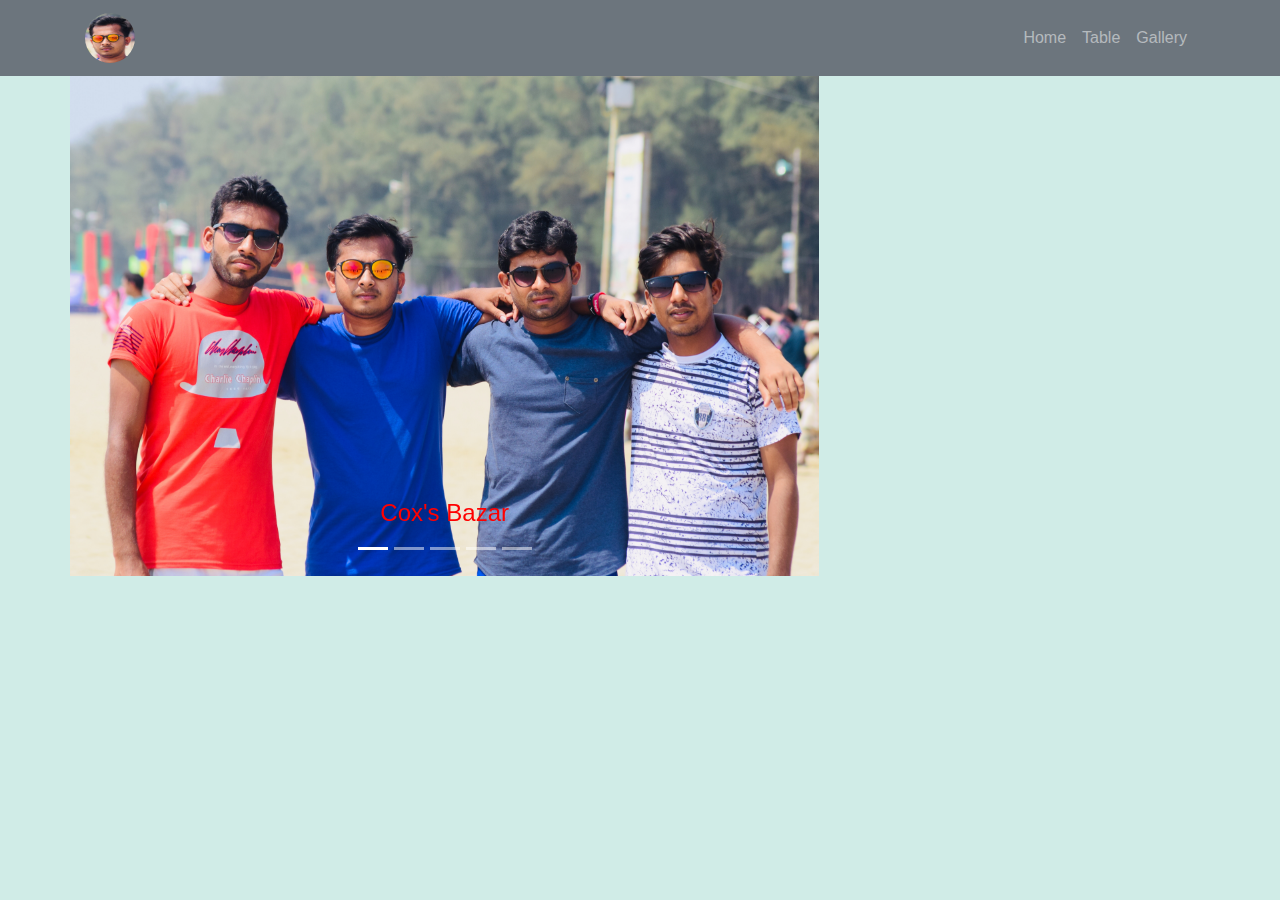
==== gallery.html @ 6f39ad9b "Update gallery.html" ====
<!DOCTYPE html>
<html>
<head>
  <title>Personal website</title>
  <link rel="stylesheet" type="text/css" href="css/bootstrap.min.css">
  <link rel="stylesheet" type="text/css" href="css/style.css">
   <style>
  /* Make the image fully responsive */
  .carousel-inner img {
      width: 100%;
      height: 100%;
  }
     .carousel-item{
     height:500px;
     }
  </style>
</head>
<body>
      <nav class="navbar navbar-expand-sm navbar-dark bg-secondary">
        <div class="container">
        
      <a class="navbar-brand" href="#">
  	<img src="image/logo/logo.JPG">
  </a>

      <button class="navbar-toggler" type="button" data-toggle="collapse" data-target="#navbarSupportedContent" aria-controls="navbarSupportedContent" aria-expanded="false" aria-label="Toggle navigation">
        <span class="navbar-toggler-icon"></span>
      </button>

          <div class="collapse navbar-collapse" id="navbarSupportedContent">
            <ul class="navbar-nav ml-auto">
              <li class="nav-item">
                <a class="nav-link" href="index.html">Home <span class="sr-only">(current)</span></a>
              </li>
              <li class="nav-item">
               <a class="nav-link" href="table.html">Table</a>
              </li>
              <li class="nav-item">
              <a class="nav-link" href="gallery.html" 
              tabindex="-1" aria-disabled="true">Gallery</a>
            </li>
          </ul>
        </div>
      </div>
      </nav>
  <div class="container">
    <div class="row">
      <div class="col-md-2></div>
                  <div class="col-md-8">
                                       <div class="design">
      <div class="container"></div>

      <div id="carouselExampleIndicators" class="carousel slide" data-ride="carousel">
        <ol class="carousel-indicators">
          <li data-target="#carouselExampleIndicators" data-slide-to="0" class="active"></li>
          <li data-target="#carouselExampleIndicators" data-slide-to="1"></li>
          <li data-target="#carouselExampleIndicators" data-slide-to="2"></li>
          <li data-target="#carouselExampleIndicators" data-slide-to="3"></li>
          <li data-target="#carouselExampleIndicators" data-slide-to="4"></li>
          
        </ol>
        <div class="carousel-inner">
        <div class="carousel-item active">
          <img src="image/gallery/first.JPG" alt="Cox's Bazar" width="1100" height="500">
          <div class="carousel-caption">
            <h4 style="color:red;">Cox's Bazar</h4>
          </div>
        </div>
        <div class="carousel-item">
          <img src="image/gallery/second.JPG" alt="Cox's Bazar" width="1100" height="500">
          <div class="carousel-caption">
            <h4 style="color: blue;">Cox's Bazar</h4>
          </div>
        </div>
        <div class="carousel-item">
          <img src="image/gallery/third.JPG" alt="Hangout" width="1100" height="500">
          <div class="carousel-caption">
            <h4>Hangout</h4>
          </div>
        </div>
        <div class="carousel-item">
          <img src="image/gallery/fourth.JPG" alt="Cox's Bazar" width="1100" height="500">
          <div class="carousel-caption">
            <h4>Cox's Bazar</h4>
          </div>
        </div>
        <div class="carousel-item">
          <img src="image/gallery/fifth.jpg" alt="Picnic 2018" width="1100" height="500">
          <div class="carousel-caption">
            <h4 style="color: red;">Picnic 2018</h4>
          </div>
        </div>
        </div>
        <a class="carousel-control-prev" href="#carouselExampleIndicators" role="button" data-slide="prev">
          <span class="carousel-control-prev-icon" aria-hidden="true"></span>
          <span class="sr-only">Previous</span>
        </a>
        <a class="carousel-control-next" href="#carouselExampleIndicators" role="button" data-slide="next">
          <span class="carousel-control-next-icon" aria-hidden="true"></span>
          <span class="sr-only">Next</span>
        </a>
</div>
</div>
         </div>
            <div class="col-md-2"></div>
    </div>
  </div>

  <script type="text/javascript " src="js/jquery-3.4.1.min.js"></script>
  <script type="text/javascript" src="js/popper.min.js"></script>
  <script type="text/javascript" src="js/bootstrap.min.js"></script>

</body>
</html>
---- css/style.css ----
.navbar-brand img{
	height: 50px;
	width: 50px;
	border-radius: 50%;
}
body{
	background-color:#D0ECE7;
}
  background-color: #2d3436;
  padding: 110px 0px 80px;
}
#Contact{
  background-color: #2d3436;
  padding: 110px 0px 80px;
}
#Contact .contact-item-1{}
#Contact .contact-item-1 p{

  font-family: 'Oswald', sans-serif;
  font-size: 18px;
  font-weight: 400;
  color: #dfe6e9;
  margin-top: 50px;
}
#Contact .contact-items .contact-link{
  display: -webkit-flex;
  display: -moz-flex;
  display: -ms-flex;
  display: -o-flex;
  display: flex;
  /*justify-content: center;*/
  /*align-items: center;*/

}

.copyright{
  background: #2d3436 ;
  color: #dfe6e9;
  font-size: 15px;
  padding-bottom: 20px;
}
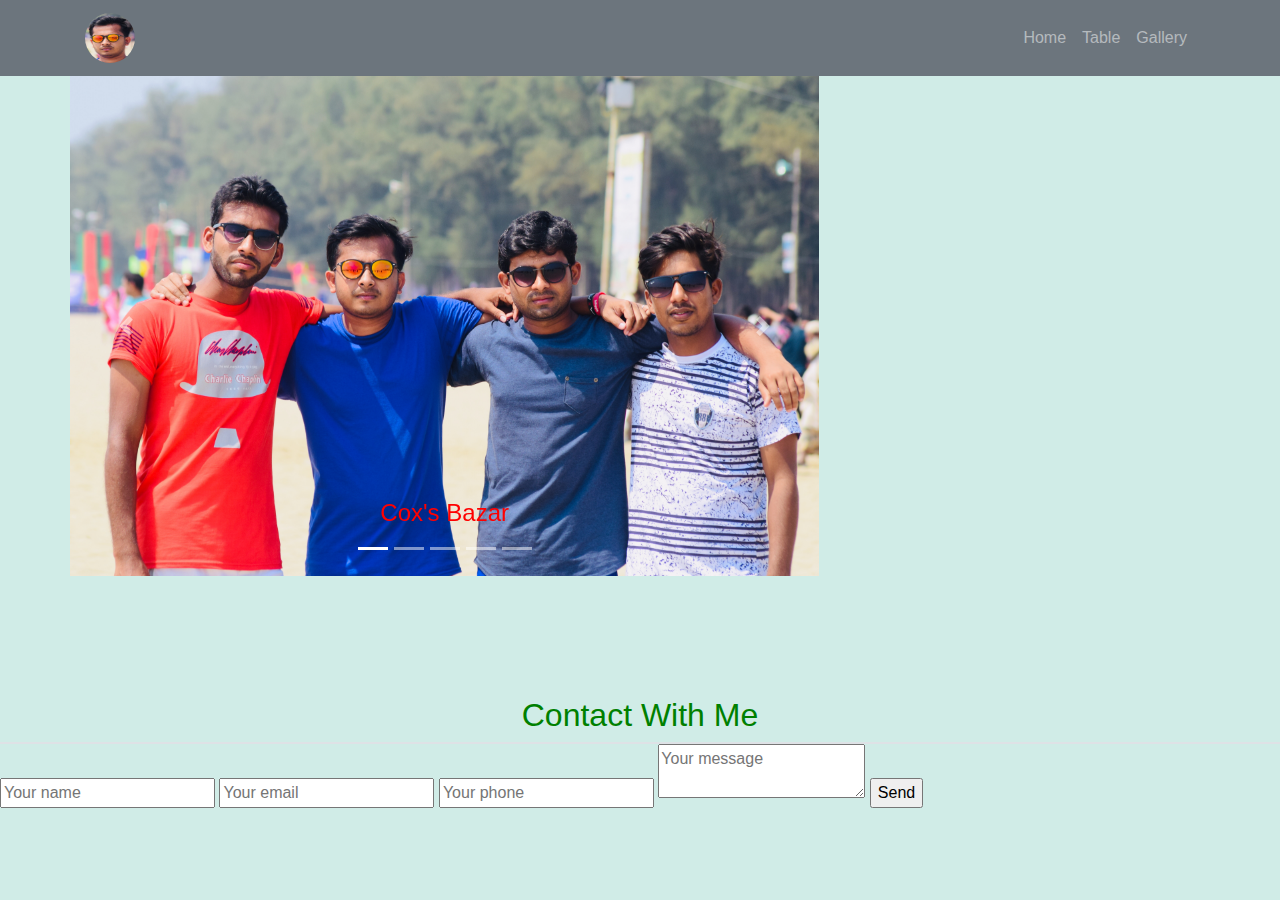
==== commit f6fe6e8a: "Update gallery.html" ====
--- a/gallery.html
+++ b/gallery.html
@@ -46,8 +46,8 @@
   <div class="container">
     <div class="row">
       <div class="col-md-2></div>
-                  <div class="col-md-8">
-                                       <div class="design">
+              <div class="col-md-8">
+                  <div class="design">
       <div class="container"></div>
 
       <div id="carouselExampleIndicators" class="carousel slide" data-ride="carousel">
@@ -106,6 +106,19 @@
     </div>
   </div>
 
+</br></br></br></br></br>
+ <h2 align="center" style=color:green;>Contact With Me</h2>
+  <div class="border"></div>
+  <form class="contact-form" action="Contact.html" method="post">
+    <input type="text" class="contact-form-text" placeholder="Your name">
+    <input type="email" class="contact-form-text" placeholder="Your email">
+    <input type="text" class="contact-form-text" placeholder="Your phone">
+    <textarea class="contact-form-text" placeholder="Your message"></textarea>
+    <input type="submit" class="contact-form-btn" value="Send">
+  </form>
+  </br>
+  </br>
+
   <script type="text/javascript " src="js/jquery-3.4.1.min.js"></script>
   <script type="text/javascript" src="js/popper.min.js"></script>
   <script type="text/javascript" src="js/bootstrap.min.js"></script>
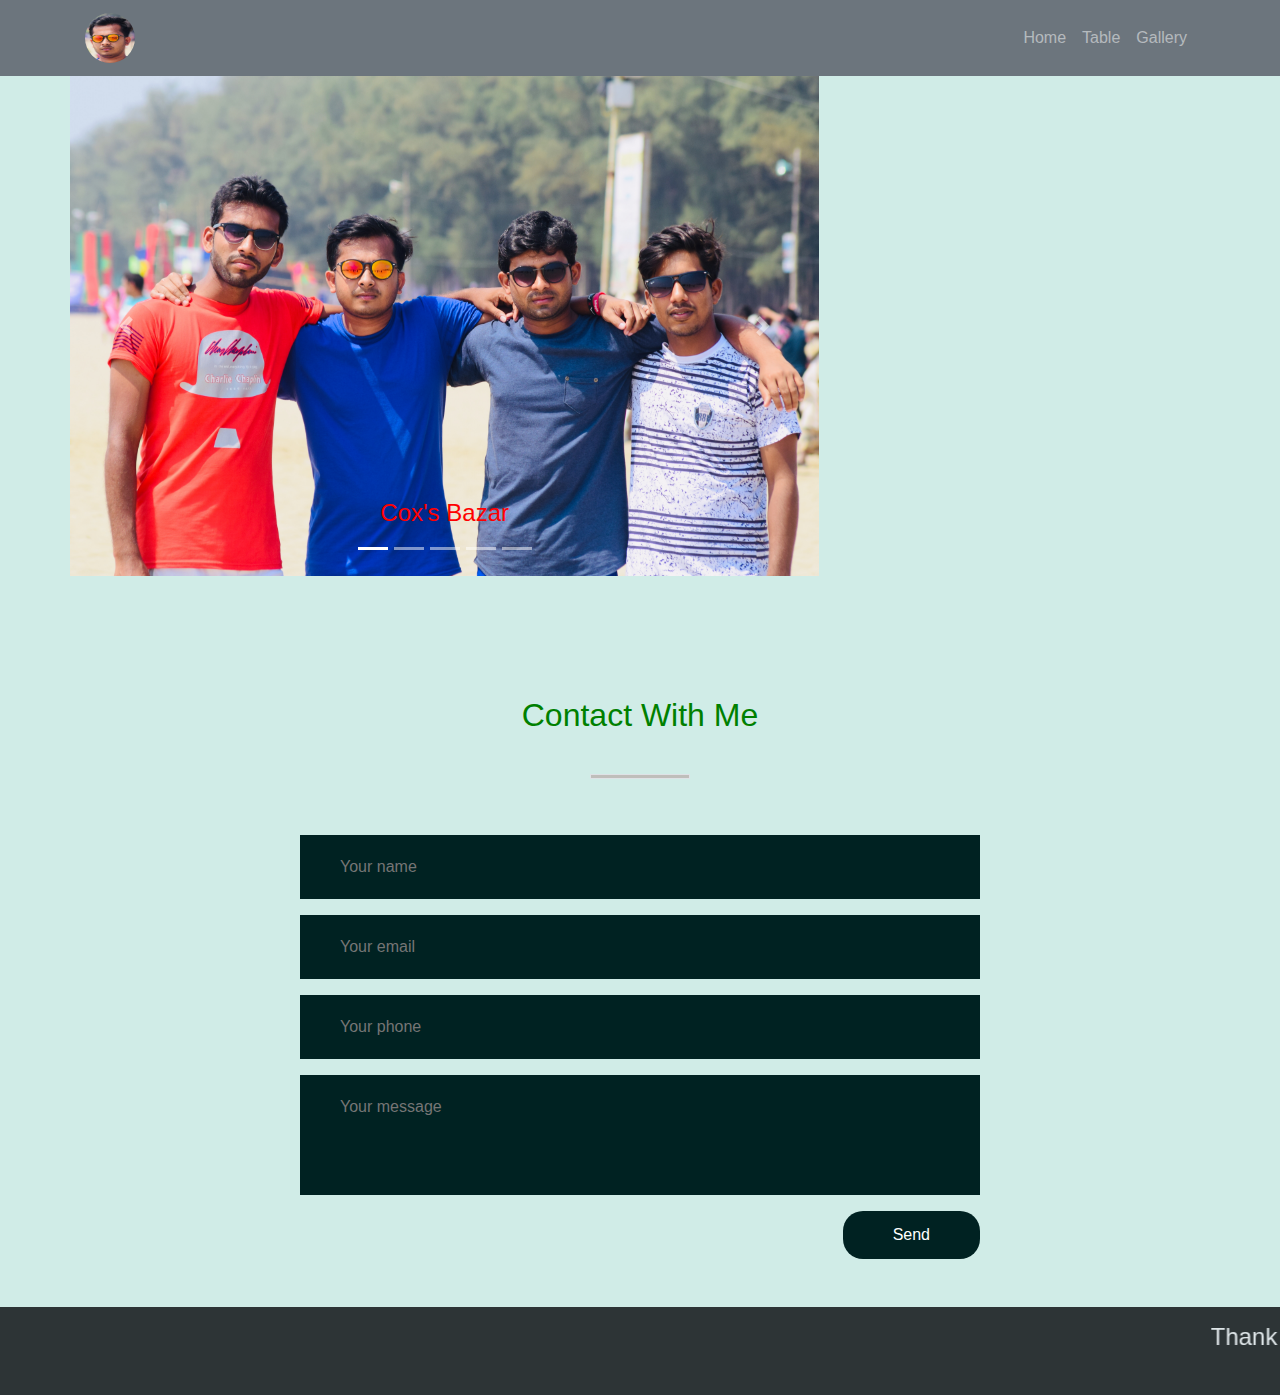
==== commit c4f7419e: "Update gallery.html" ====
--- a/gallery.html
+++ b/gallery.html
@@ -119,6 +119,10 @@
   </br>
   </br>
 
+<div class="copyright text-center">
+     <marquee> <p><h4>Thank you so much for visiting this website.</h4></p></marquee>
+    </div>
+
   <script type="text/javascript " src="js/jquery-3.4.1.min.js"></script>
   <script type="text/javascript" src="js/popper.min.js"></script>
   <script type="text/javascript" src="js/bootstrap.min.js"></script>
--- a/css/style.css
+++ b/css/style.css
@@ -39,3 +39,60 @@
   font-size: 15px;
   padding-bottom: 20px;
 }
+
+.contact-section h5{
+  text-align: center;
+  font-size: 35px;
+  letter-spacing: 4px;
+  font-weight: 100;
+  font-family: 'Century Gothic',sans-serif;
+  color: #bfbebb;
+}
+.border{
+  width: 100px;
+  height: 5px;
+  background: #bfbebb;
+  margin: 40px auto;
+}
+
+.contact-form{
+  max-width: 700px;
+  margin: auto;
+  padding: 0 10px;
+  overflow: hidden;
+}
+
+.contact-form-text{
+  display: block;
+  width: 100%;
+  box-sizing: border-box;
+  margin: 16px 0;
+  border: 0;
+  background: #022;
+  padding: 20px 40px;
+  outline: none;
+  color: #bfbebb;
+  transition: 0.5s;
+}
+.contact-form-text:focus{
+  box-shadow: 0 0 10px 4px #bfbebb;
+}
+textarea.contact-form-text{
+  resize: none;
+  height: 120px;
+}
+.contact-form-btn{
+  float: right;
+  border: 0;
+  background: #022;
+  color: #fff;
+  padding: 12px 50px;
+  border-radius: 20px;
+  cursor: pointer;
+  transition: 0.5s;
+}
+.contact-form-btn:hover{
+  background: #bfbebb;
+  color: #0009;
+}
+
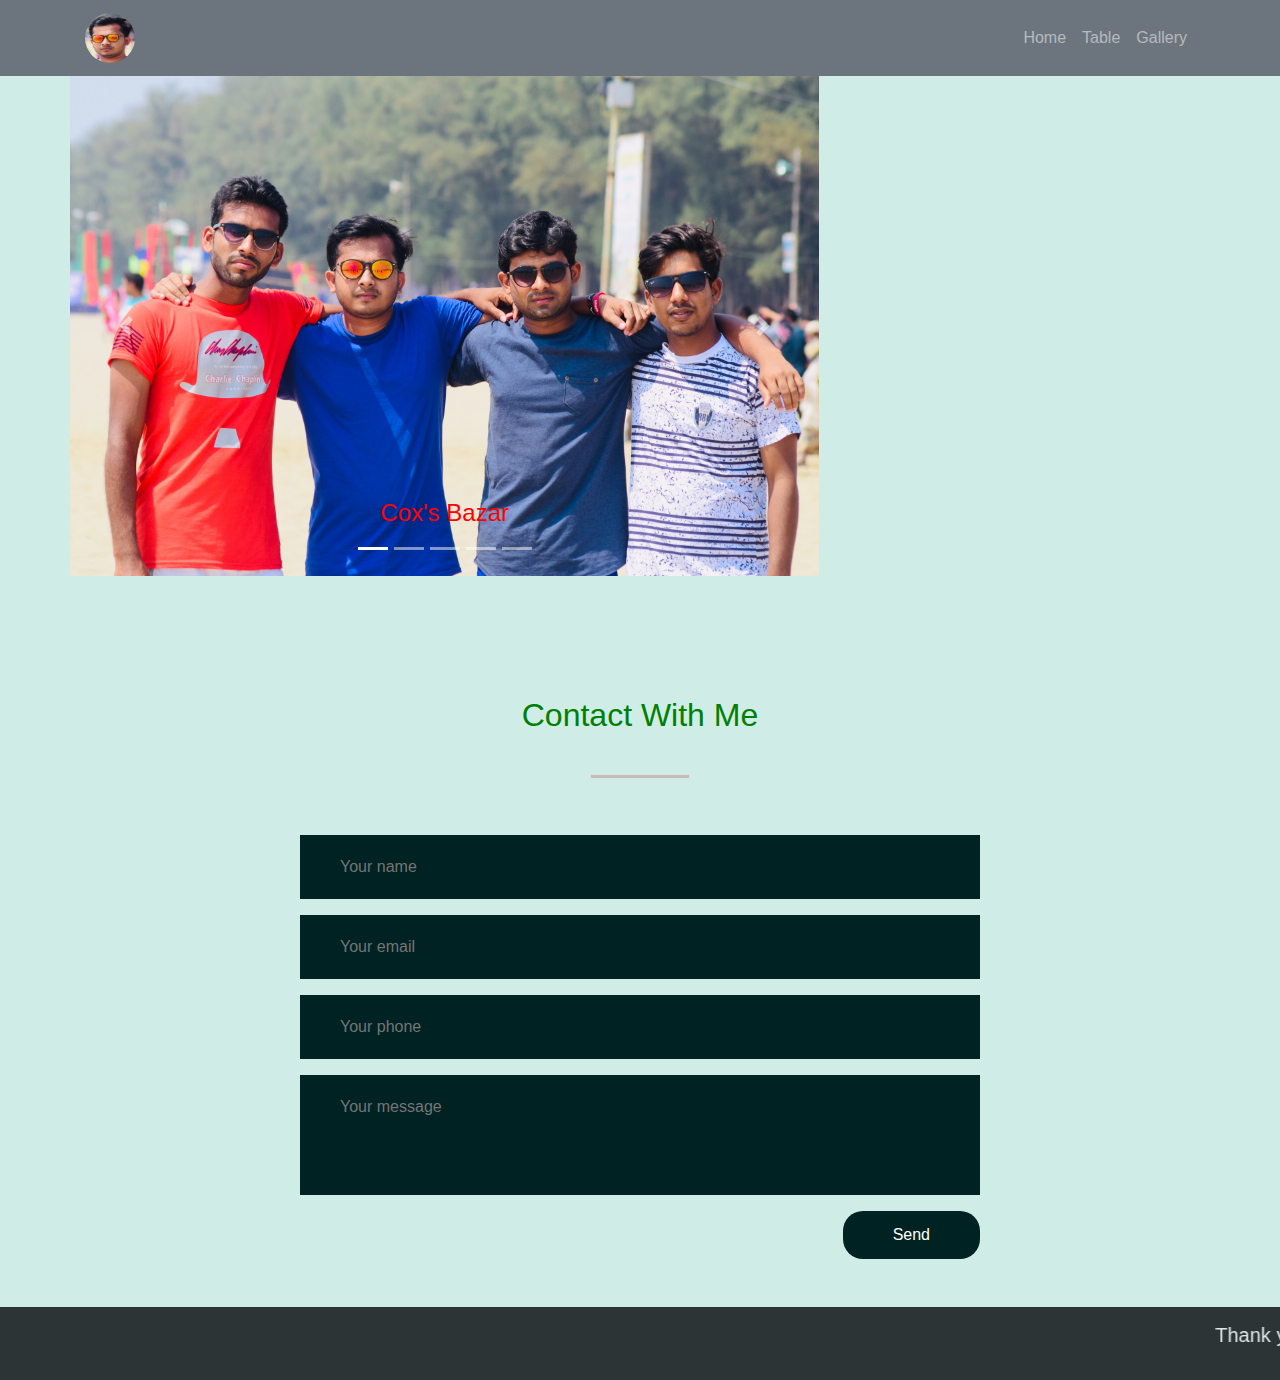
==== commit d8e6ef5a: "Update gallery.html" ====
--- a/gallery.html
+++ b/gallery.html
@@ -120,7 +120,7 @@
   </br>
 
 <div class="copyright text-center">
-     <marquee> <p><h4>Thank you so much for visiting this website.</h4></p></marquee>
+     <marquee> <p><h5>Thank you so much for visiting this website.</h5></p></marquee>
     </div>
 
   <script type="text/javascript " src="js/jquery-3.4.1.min.js"></script>
--- a/css/style.css
+++ b/css/style.css
@@ -37,7 +37,7 @@
   background: #2d3436 ;
   color: #dfe6e9;
   font-size: 15px;
-  padding-bottom: 20px;
+  padding-bottom: 10px;
 }
 
 .contact-section h5{
@@ -96,3 +96,29 @@
   color: #0009;
 }
 
+.fa {
+  padding: 20px;
+  font-size: 30px;
+  width: 50px;
+  text-align: center;
+  text-decoration: none;
+}
+
+/* Add a hover effect if you want */
+.fa:hover {
+  opacity: 0.7;
+}
+
+/* Set a specific color for each brand */
+
+/* Facebook */
+.fa-facebook {
+  margin: center;
+  background: #3B5998;
+  color: white;
+}
+
+.fa-instagram {
+  background: #125688;
+  color: white;
+}
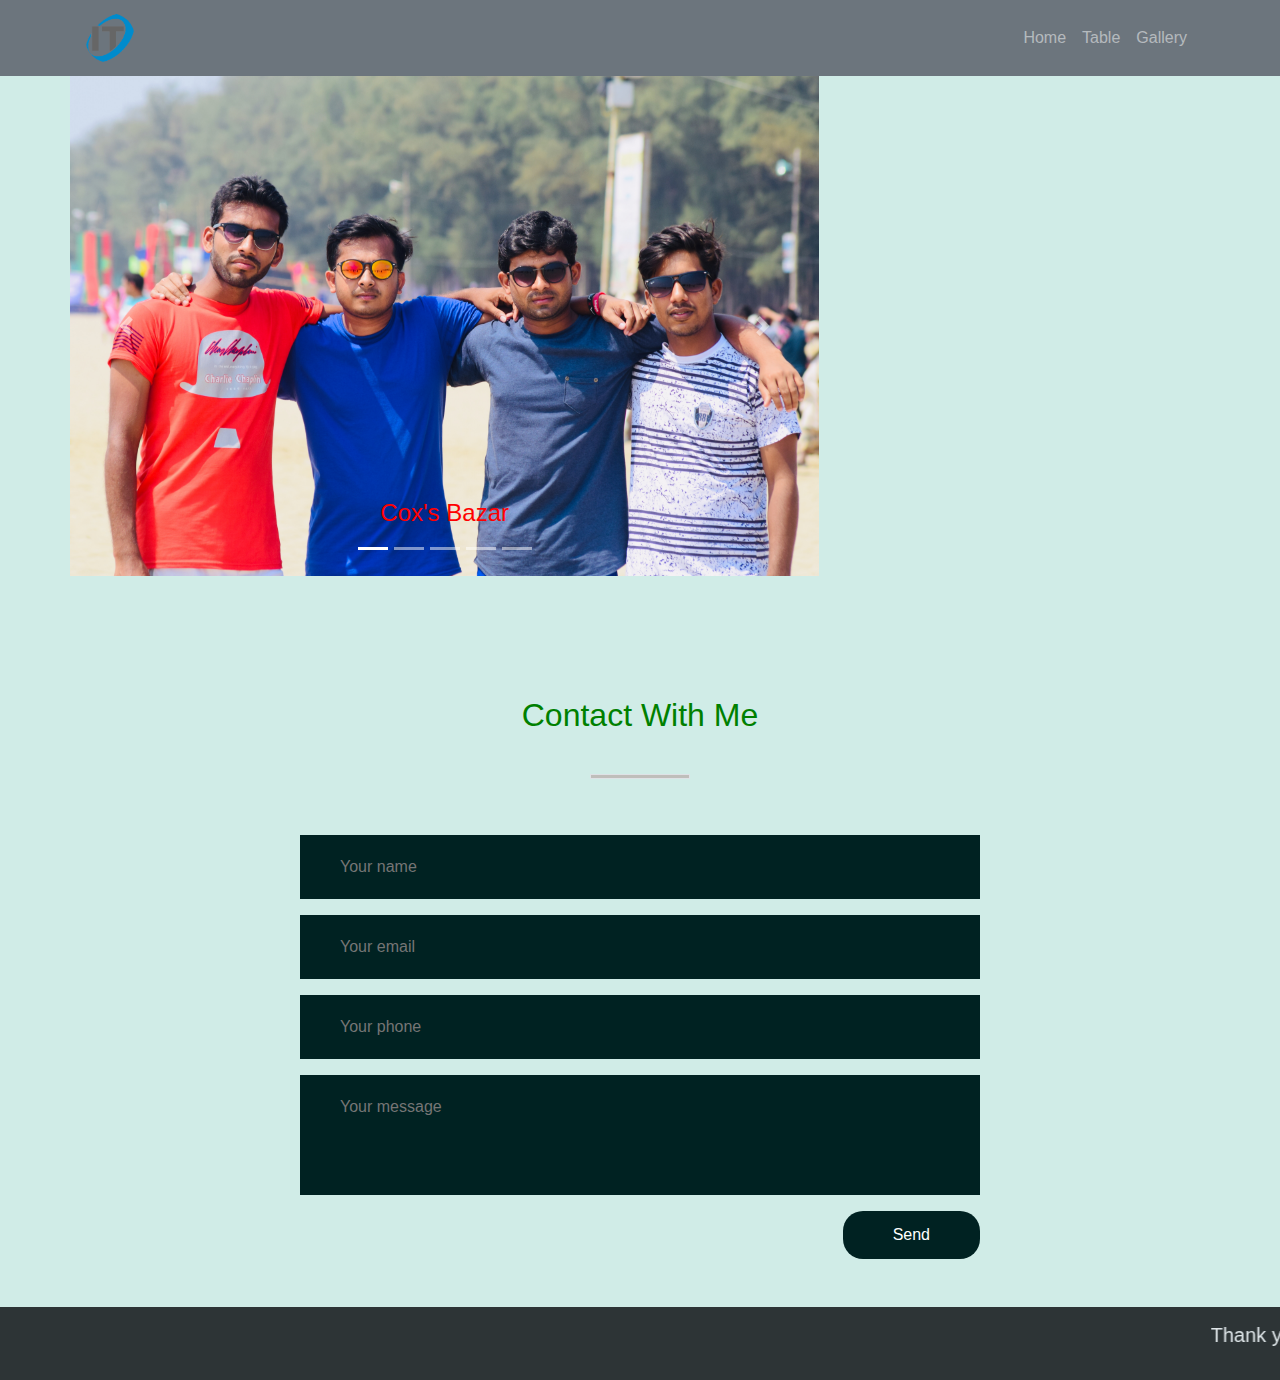
==== commit b59f34a1: "Update gallery.html" ====
--- a/gallery.html
+++ b/gallery.html
@@ -20,7 +20,7 @@
         <div class="container">
         
       <a class="navbar-brand" href="#">
-  	<img src="image/logo/logo.JPG">
+  	<img src="image/logo/it_logo.png">
   </a>
 
       <button class="navbar-toggler" type="button" data-toggle="collapse" data-target="#navbarSupportedContent" aria-controls="navbarSupportedContent" aria-expanded="false" aria-label="Toggle navigation">
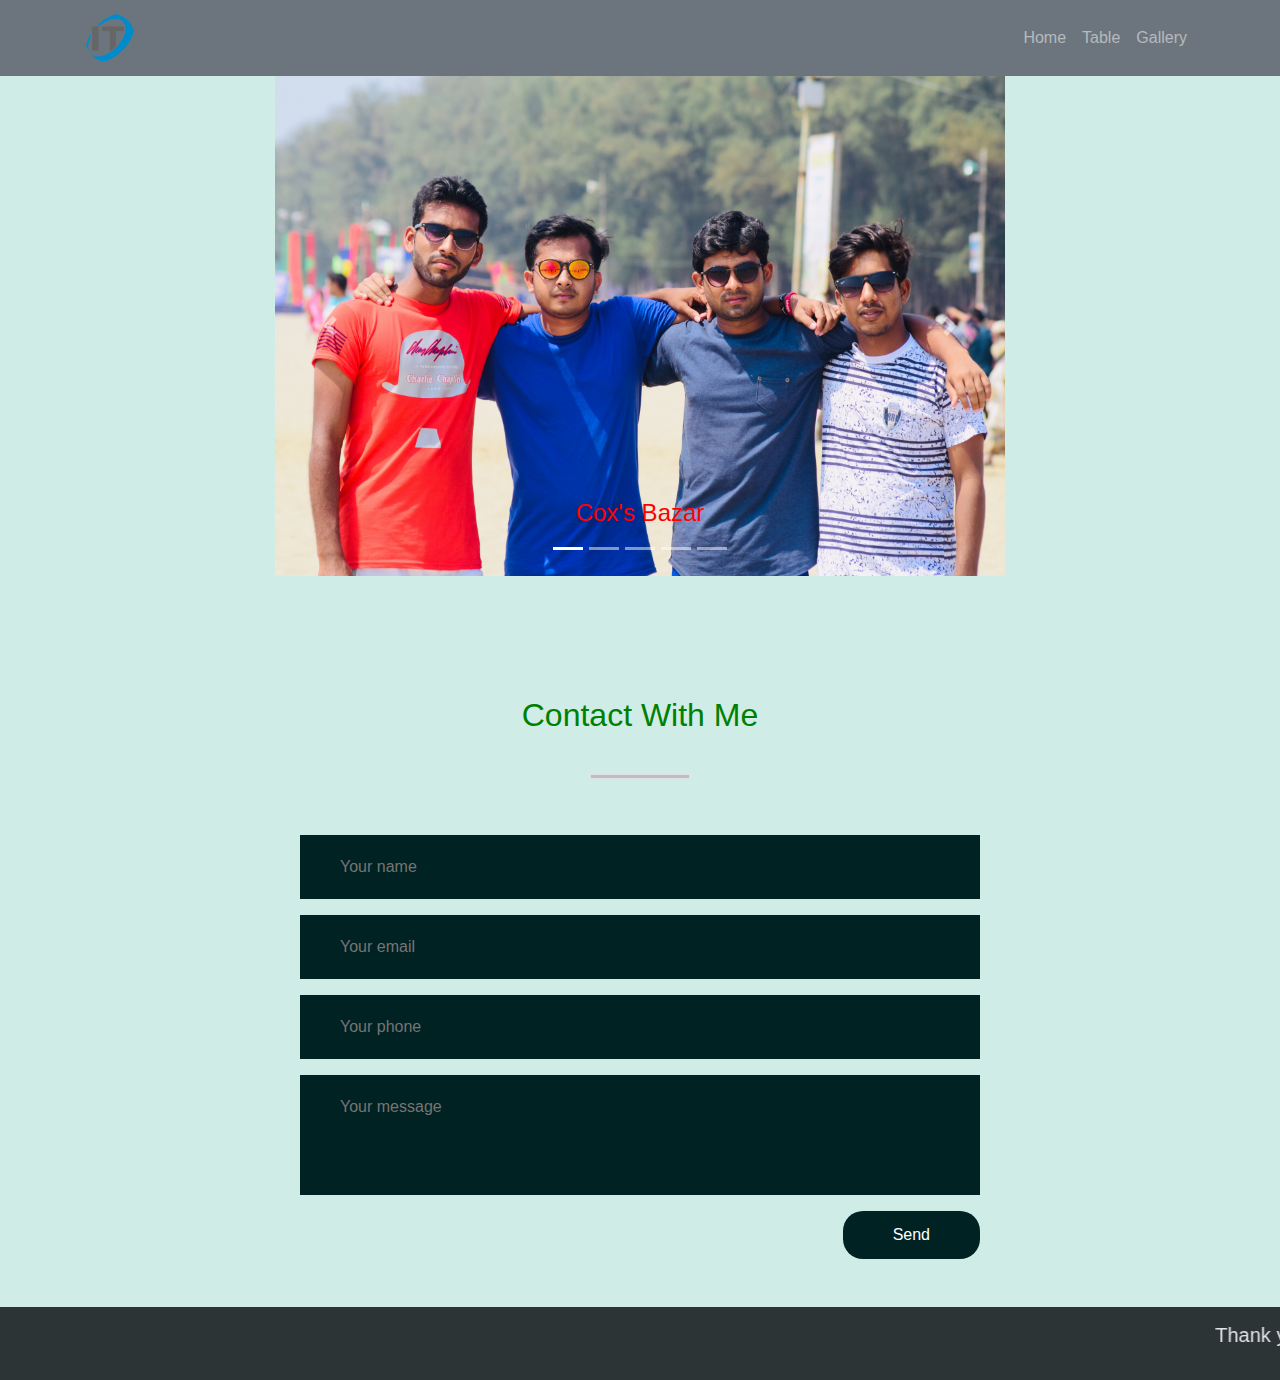
==== commit dd5a9cc8: "Update gallery.html" ====
--- a/gallery.html
+++ b/gallery.html
@@ -45,7 +45,7 @@
       </nav>
   <div class="container">
     <div class="row">
-      <div class="col-md-2></div>
+      <div class="col-md-2"></div>
               <div class="col-md-8">
                   <div class="design">
       <div class="container"></div>
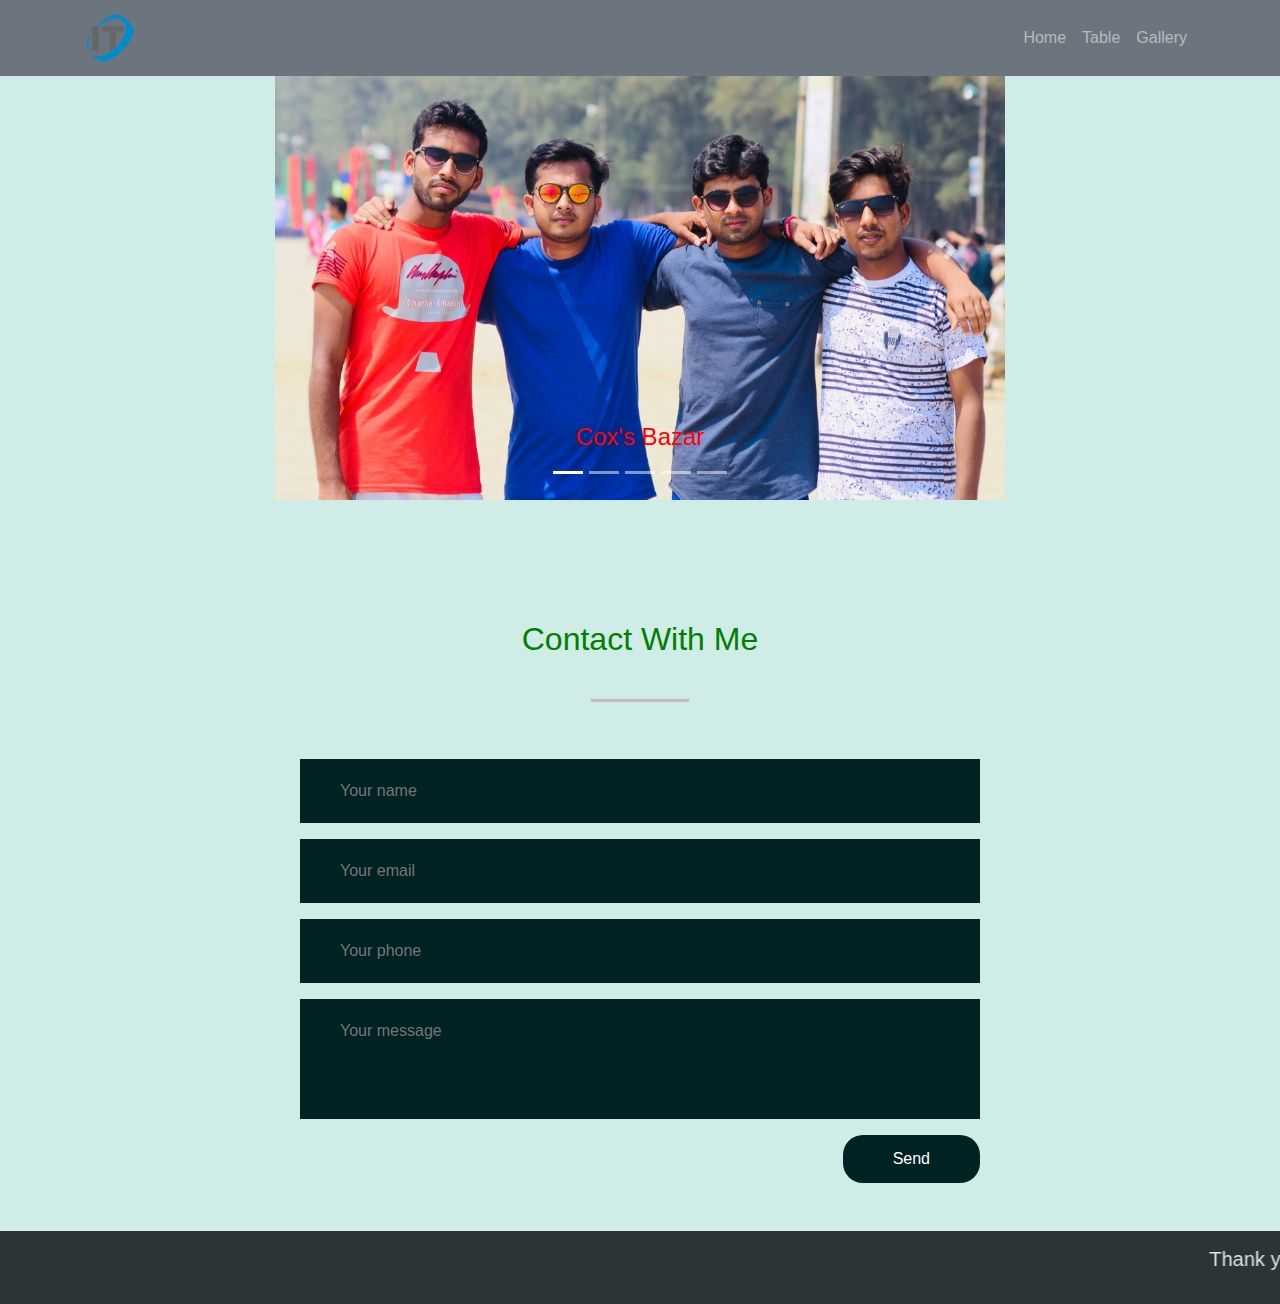
==== commit 798cf173: "Update gallery.html" ====
--- a/gallery.html
+++ b/gallery.html
@@ -16,7 +16,7 @@
   </style>
 </head>
 <body>
-      <nav class="navbar navbar-expand-sm navbar-dark bg-secondary">
+      <nav class="navbar navbar-expand-sm navbar-dark bg-secondary fixed-top">
         <div class="container">
         
       <a class="navbar-brand" href="#">
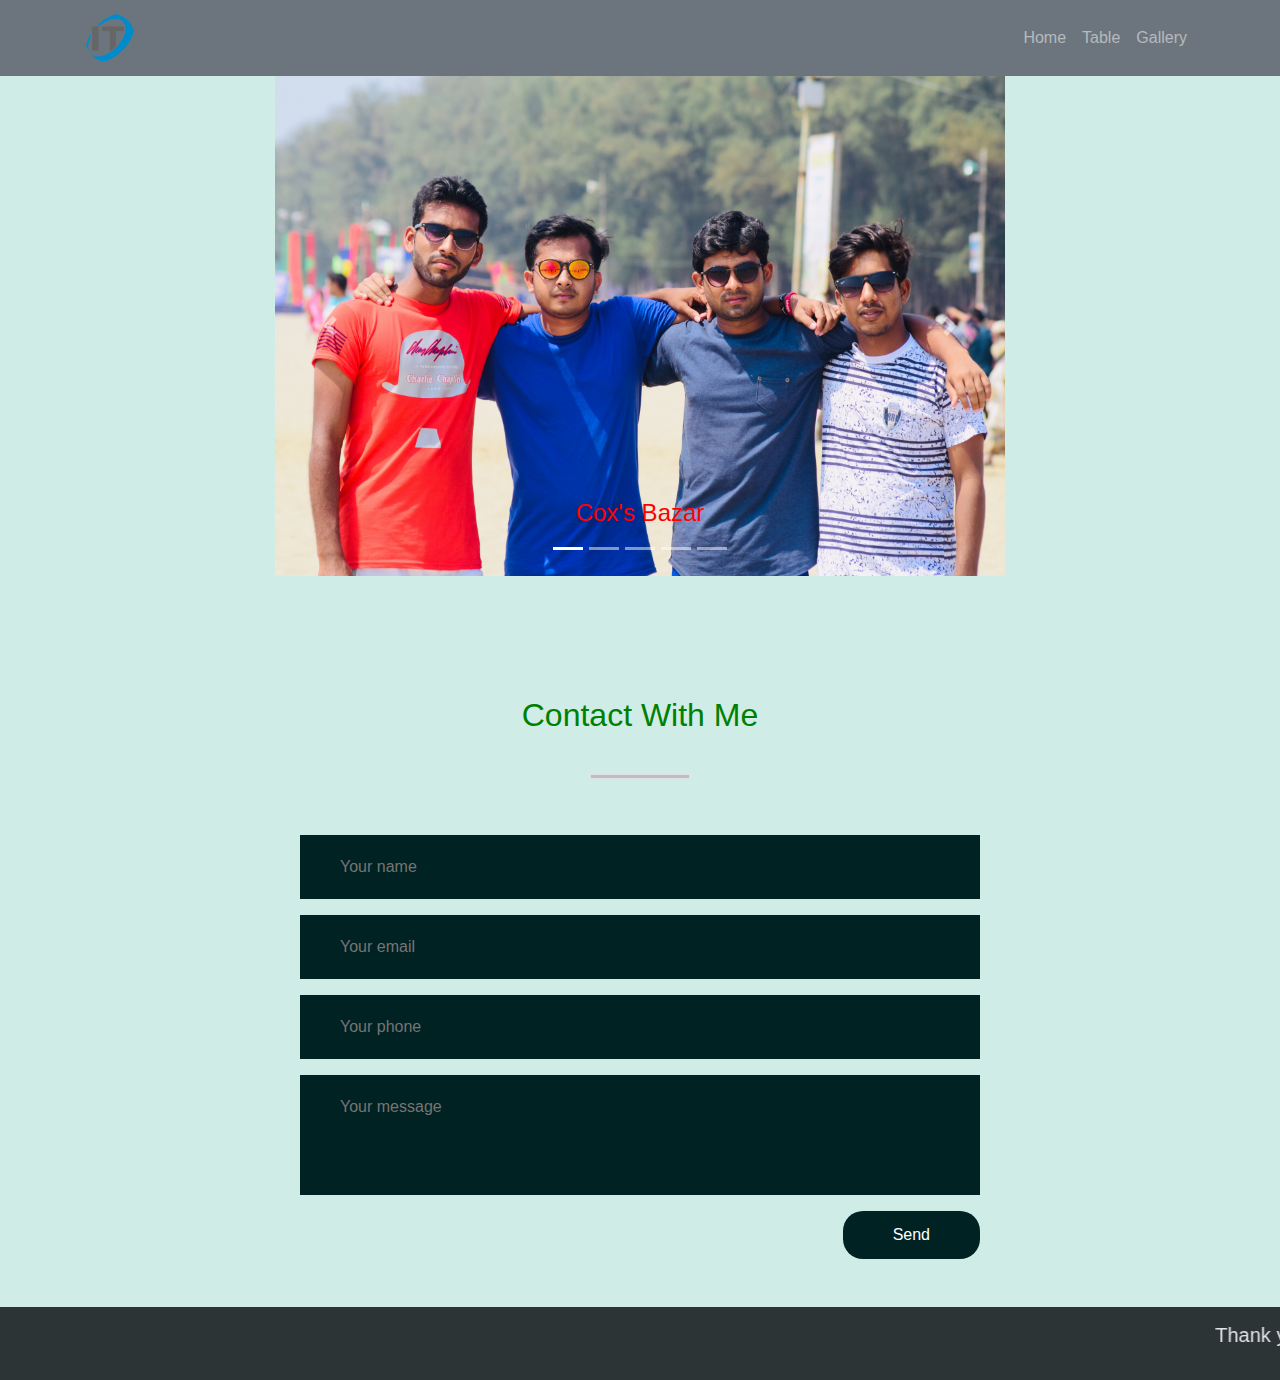
==== commit f54827b5: "Update gallery.html" ====
--- a/gallery.html
+++ b/gallery.html
@@ -16,7 +16,7 @@
   </style>
 </head>
 <body>
-      <nav class="navbar navbar-expand-sm navbar-dark bg-secondary fixed-top">
+      <nav class="navbar navbar-expand-sm navbar-dark bg-secondary">
         <div class="container">
         
       <a class="navbar-brand" href="#">
